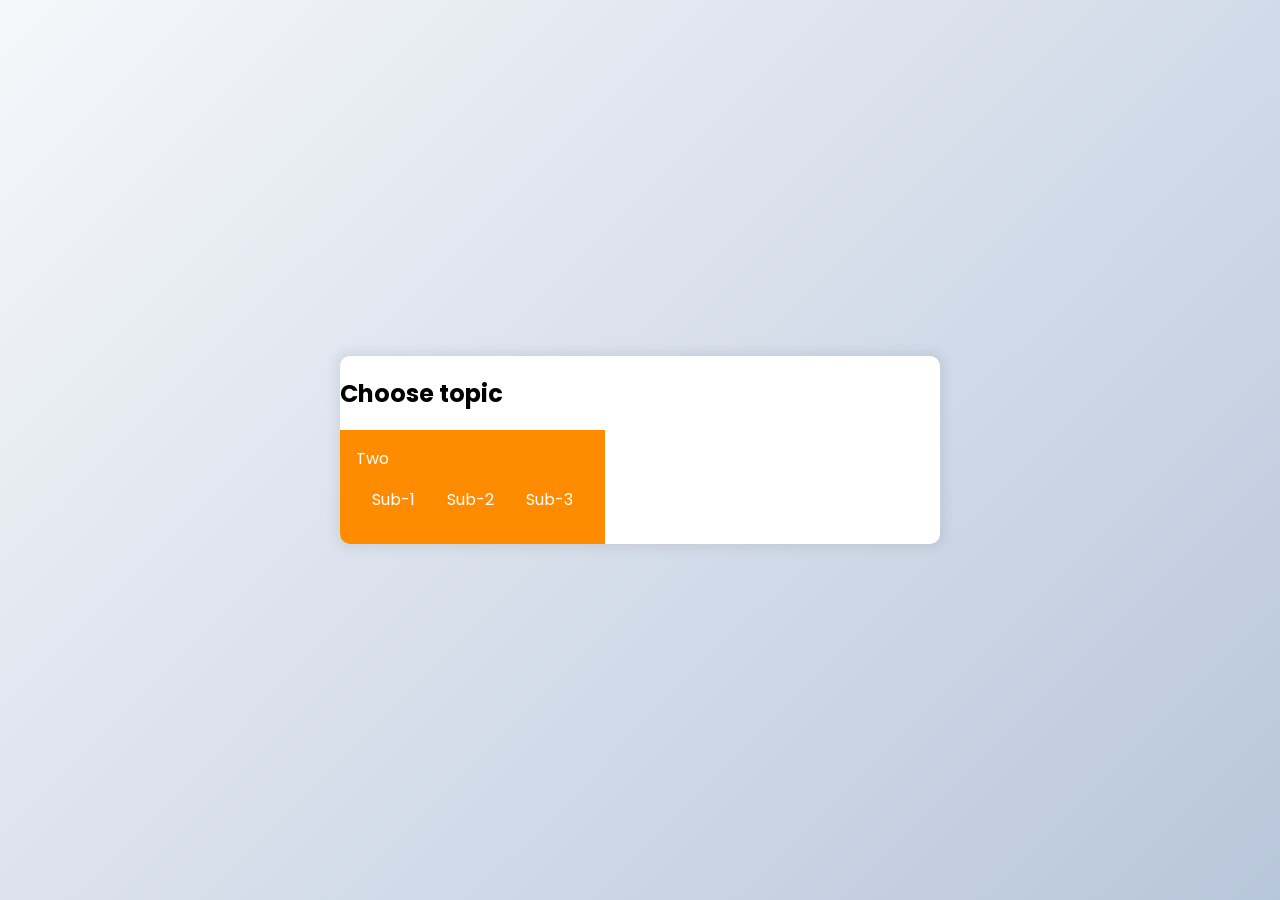
==== index.html @ 22cb564b "Change to index.html" ====
<!DOCTYPE html>
<html lang="en">

<head>
    <meta charset="UTF-8">
    <meta name="viewport" content="width=device-width, initial-scale=1.0">
    <title>Drop down page</title>
    <link rel="stylesheet" href="dropdown.css" />
    <script src="dropDown.js" defer></script>
</head>

<body>

    <div class="dropdown-header">
        <h2 class="choose-topic">Choose topic</h2>

        <li><a href="#">Two</a>
            <ul class="dropdown">
                <li><a href="#">Sub-1</a></li>
                <li><a href="#">Sub-2</a></li>
                <li><a href="#">Sub-3</a></li>
            </ul>
        </li>

        <!-- <form id="myForm" class="form" >
            <div class="form-content">
                <select id="selectTopic">
                    
                </select>
            </div> 
        </form> -->
    </div>

</body>

</html>
---- dropdown.css ----
@import url("https://fonts.googleapis.com/css2?family=Poppins:wght@200;400;600&display=swap");

* {
    box-sizing: border-box;
}

body {
    background-color: #b8c6db;
    background-image: linear-gradient(315deg, #b8c6db 0%, #f5f7fa 100%);
    display: flex;
    align-items: center;
    justify-content: center;
    font-family: "Poppins", sans-serif;
    margin: 0;
    min-height: 100vh;
}

/* form {
    background-color: #8e44ad;
    border: none;
    color: white;
}

select {
    width: 100%;
    padding: 16px 20px;
    border: none;
    border-radius: 4px;
    background-color: #f1f1f1;
  } */

.choose-topic {
    align-items: center;
    justify-content: center;
}

.dropdown-header {
    background-color: #fff;
    border-radius: 10px;
    box-shadow: 0 0 10px 5px rgba(100, 100, 100, 0.1);
    overflow: hidden;
    width: 600px;
    max-width: 100%;
}

a {
    text-decoration: none;
  }

  ul {
    background: darkorange;
      list-style: none;
      margin: 0;
      padding-left: 0;
  }
  
  li {
      color: #fff;
    background: darkorange;
      display: block;
      float: left;
      padding: 1rem;
      position: relative;
      text-decoration: none;
    transition-duration: 0.5s;
  }
    
  li a {
    color: #fff;
  }
  
  li:hover {
      background: red;
      cursor: pointer;
  }
  
  ul li ul {
      background: orange;
      visibility: hidden;
    opacity: 0;
    min-width: 5rem;
      position: absolute;
    transition: all 0.5s ease;
    margin-top: 1rem;
      left: 0;
    display: none;
  }
  
  ul li:hover > ul,
  ul li ul:hover {
    visibility: visible;
    opacity: 1;
    display: block;
  }
  
  ul li ul li {
      clear: both;
    width: 100%;
  }

/* .form-content  a {
    color: black;
    padding: 12px 16px;
    text-decoration: none;
    display: block;
} */
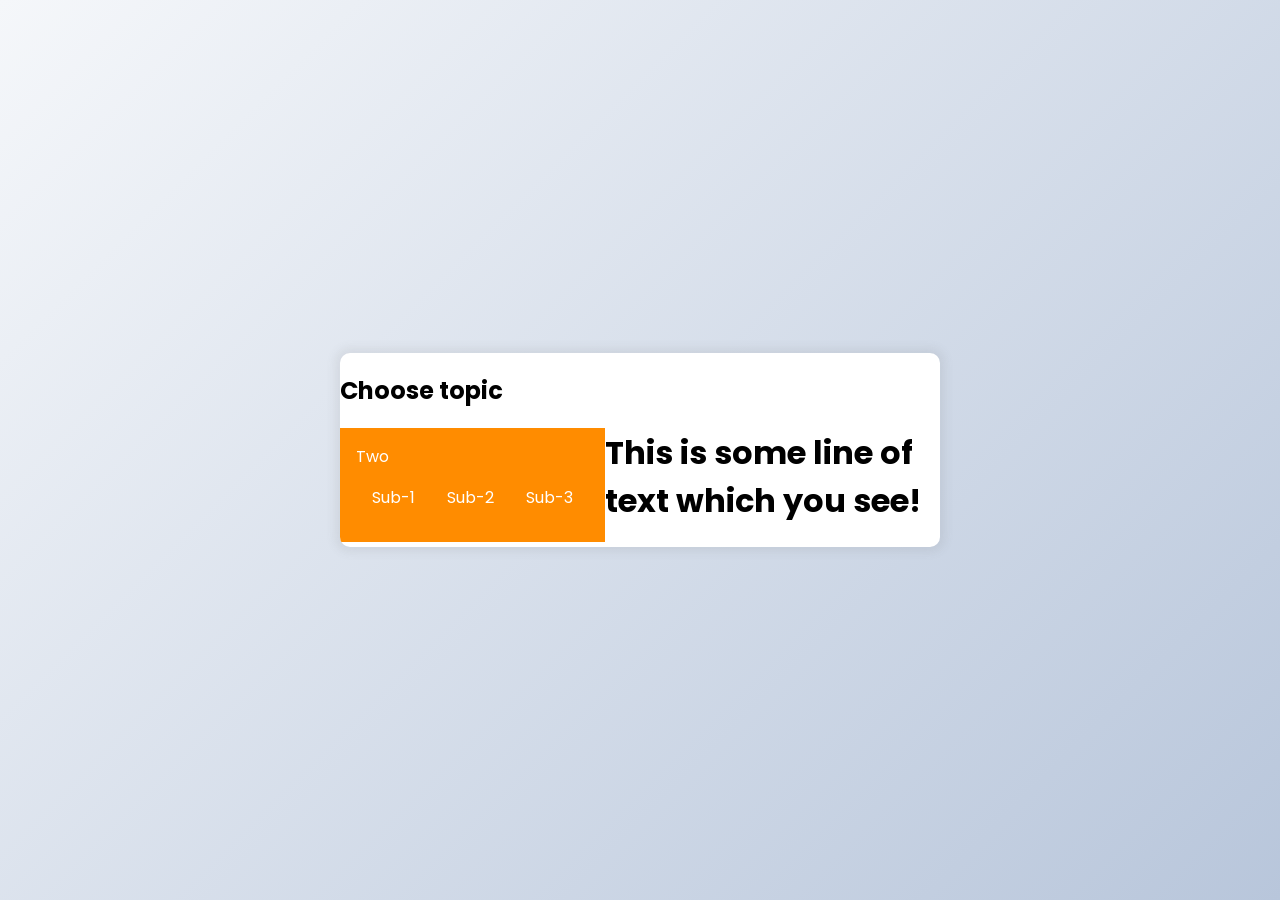
==== commit 00b2158c: "Add one h1 row" ====
--- a/index.html
+++ b/index.html
@@ -22,6 +22,8 @@
             </ul>
         </li>
 
+        <h1>This is some line of text which you see!</h1>
+
         <!-- <form id="myForm" class="form" >
             <div class="form-content">
                 <select id="selectTopic">
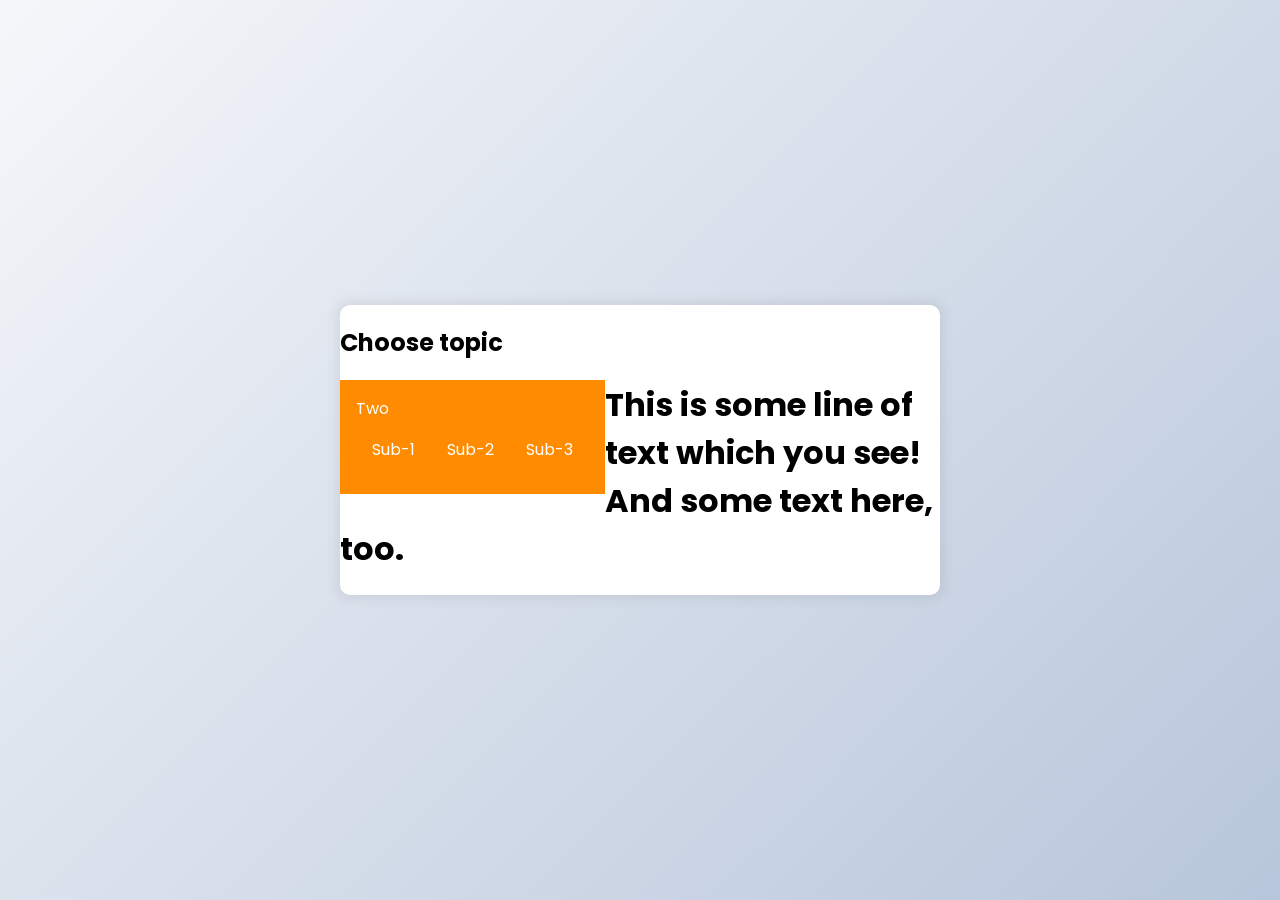
==== commit 86369448: "Add a little more text" ====
--- a/index.html
+++ b/index.html
@@ -22,7 +22,7 @@
             </ul>
         </li>
 
-        <h1>This is some line of text which you see!</h1>
+        <h1>This is some line of text which you see! And some text here, too.</h1>
 
         <!-- <form id="myForm" class="form" >
             <div class="form-content">
